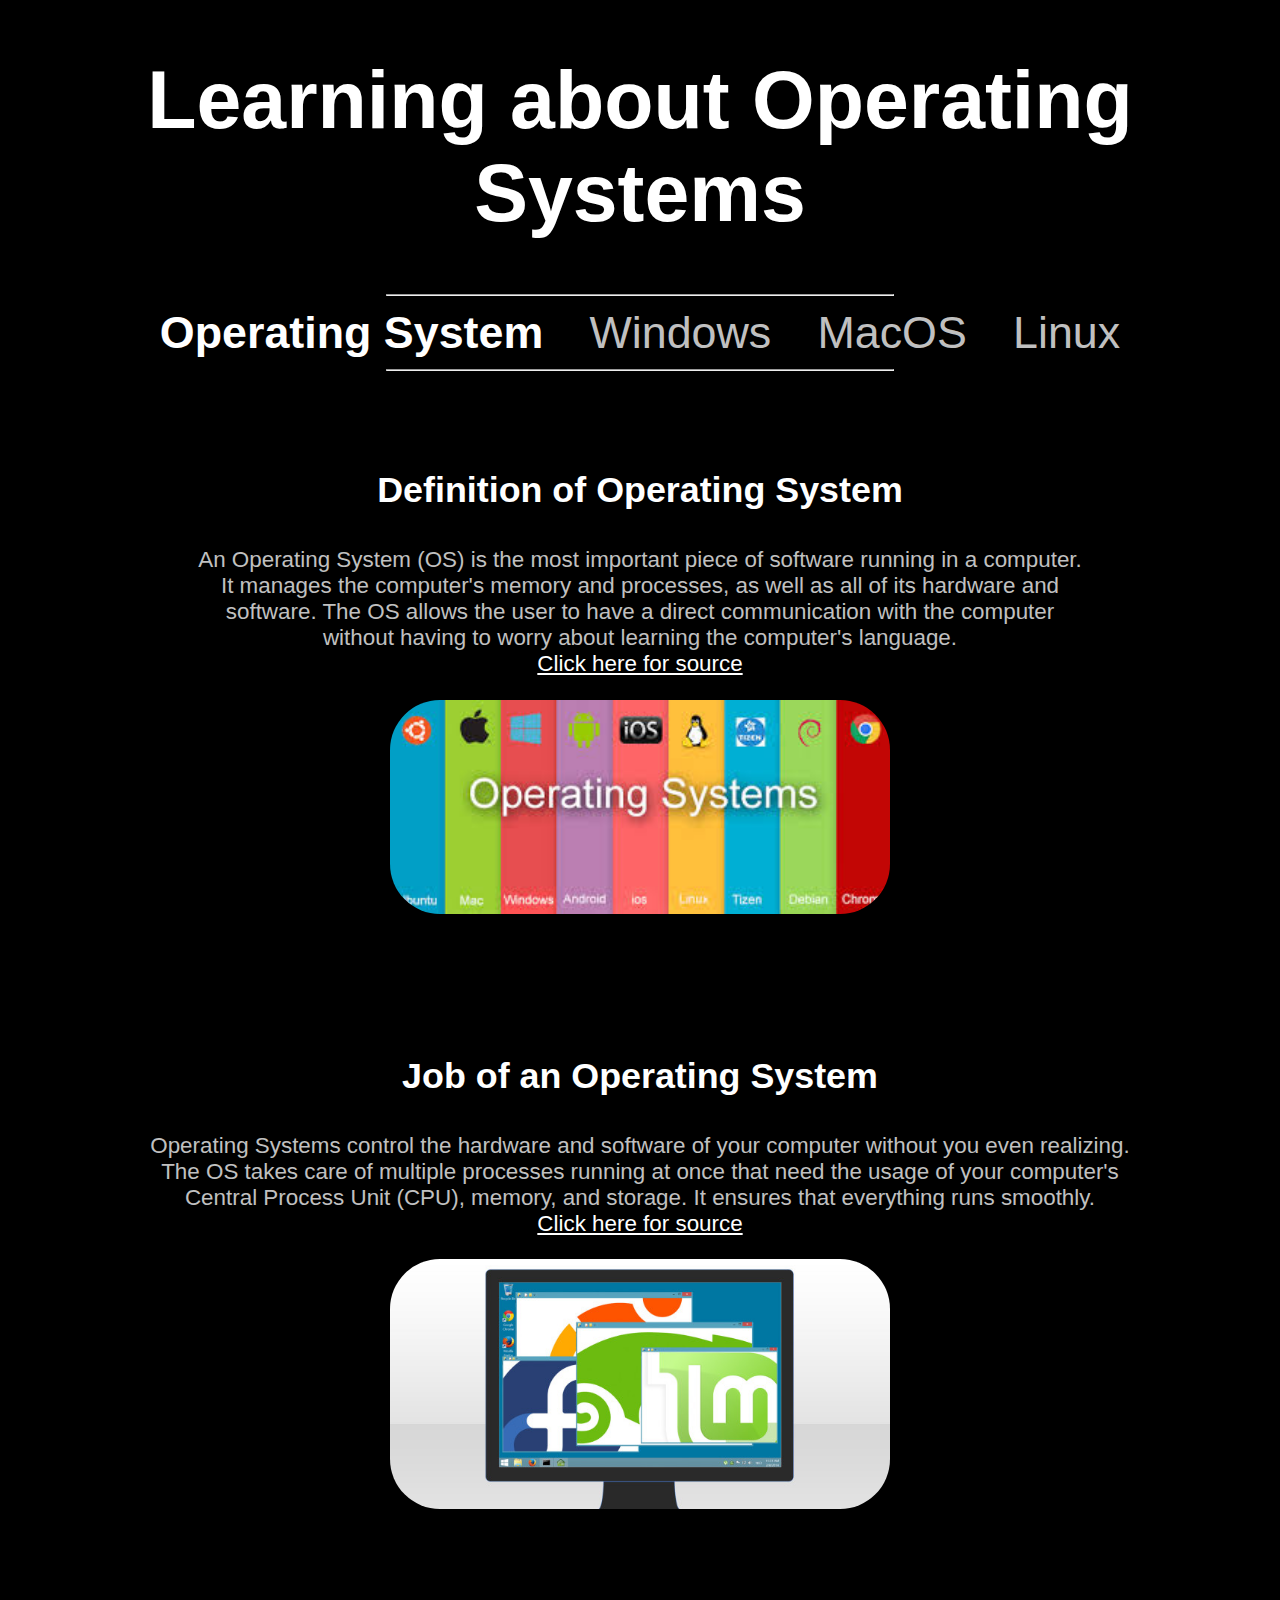
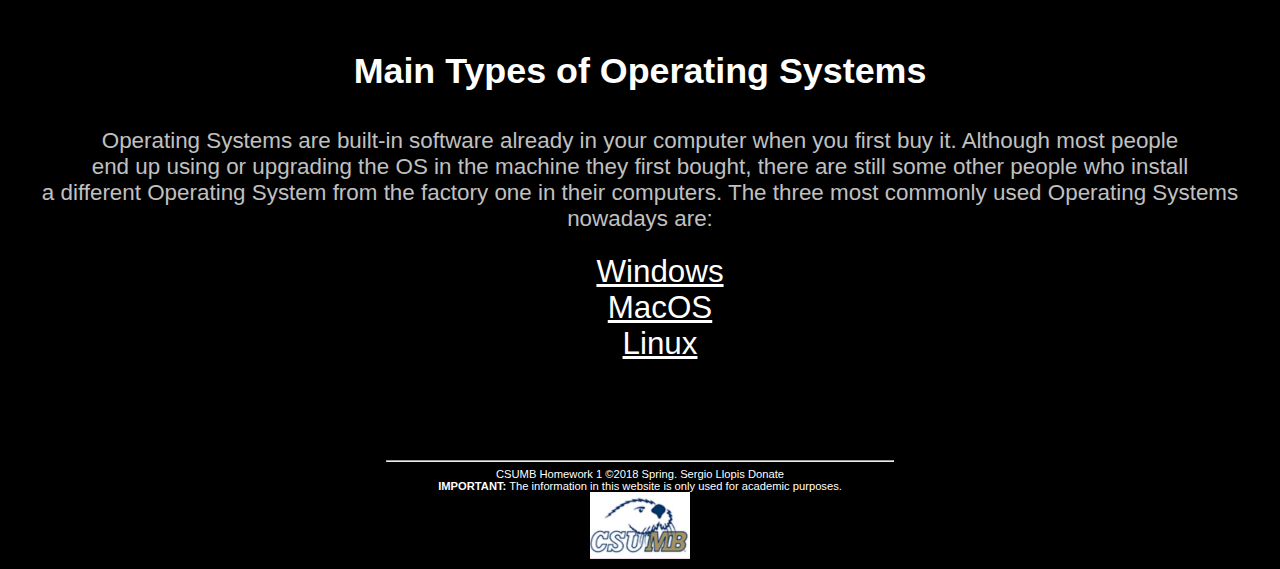
==== hw/hw1/index.html @ 1d0fd198 "Homework 1 Finished" ====
<!DOCTYPE html>
<html>
    <head>
        <meta charset="utf-8"/>
        <title> Understanding Operating Systems in Computer Science. </title>
        
        <link href="css/styles.css" rel="stylesheet" type="text/css" />
        <link href="https://fonts.googleapis.com/css?family=Pacifico" rel="stylesheet">
    </head>

    <body>
        <header>
            <h1> Learning about Operating Systems </h1>
        </header>
        
        <nav>
            <hr>
            <a href="index.html" style="color:white"><strong>Operating System</strong></a>
            <a href="windows.html">Windows</a>
            <a href="macos.html">MacOS</a>
            <a href="linux.html">Linux</a>
            <hr>
        </nav>
        
        <br /> <br />
        
        <div id="content">
            
            <div id="definition">
                
                <h3 id="subheader"> Definition of Operating System </h3>
                
                <p id="pDefinition">
                    An Operating System (OS) is the most important piece of software running in a computer. <br>
                    It manages the computer's memory and processes, as well as all of its hardware and <br>
                    software. The OS allows the user to have a direct communication with the computer <br>
                    without having to worry about learning the computer's language. <br>
                    
                    <a id="source" href="https://www.gcflearnfree.org/computerbasics/understanding-operating-systems/1/">Click here for source</a>
                </p>
                
                <img id="os" src="img/os.jpg" alt="Picture of Operating Systems" />

            </div>
            
            <div id="job">
                
                <h3 id="subheader"> Job of an Operating System </h3>
                <p id="pJob">
                    Operating Systems control the hardware and software of your computer without you even realizing. <br>
                    The OS takes care of multiple processes running at once that need the usage of your computer's <br>
                    Central Process Unit (CPU), memory, and storage. It ensures that everything runs smoothly. <br>
                 
                 <a id="source" href="https://www.gcflearnfree.org/computerbasics/understanding-operating-systems/1/">Click here for source</a>
                </p>
                
             <img id="processes" src="img/processes.jpg" alt="Picture of multiple processes" />
            </div>
            
            <div id="types">
                
                <h3 id="subheader"> Main Types of Operating Systems </h3>
                <p id="pTypes">
                    Operating Systems are built-in software already in your computer when you first buy it. Although most people <br>
                    end up using or upgrading the OS in the machine they first bought, there are still some other people who install <br>
                    a different Operating System from the factory one in their computers. The three most commonly used Operating Systems nowadays are:
                </p>
                <ul>
                    <li><a id="list" href="windows.html"style="color:white">Windows</a></li>
                    <li><a id="list" href="macos.html" style="color:white">MacOS</a></li>
                    <li><a id="list" href="linux.html"style="color:white">Linux</a></li>
                </ul>
            </div>
        </div>
        
        <footer>
            <hr>
            CSUMB Homework 1 &copy;2018 Spring. Sergio Llopis Donate<br />
            <strong>IMPORTANT:</strong> The information in this website is only used for academic purposes.<br />
            <img id="csumb" src="img/csumb.jpeg" alt="Picture of CSUMB" />
        </footer>
    </body>
</html>
---- hw/hw1/css/styles.css ----
body{
    text-align:center;
    background-color:black;
    color:silver;
    font-family:"Arial";
    font-size:1.4em;
}

#subheader{
    color:white;
    font-size:1.6em;
}

#list{
    color:white;
    font-size:1.4em;
    
}


body header{
    font-size:1.8em;
    color:white;
    font-family:"Arial";
    
}

nav a{
    padding:20px;
    font-size:2em;
    text-decoration: none;  /*removes underline*/
    color:silver;
}
nav a:hover{
    border-bottom:2px black solid;
    font-size:2.6em;
    transition: .7s;
}

#os{
    width:500px;
    border-radius:50px;
}

#processes{
    width:500px;
    border-radius:50px;
}

#definition{
    padding-bottom:100px;
}

#job{
    padding-bottom:100px;
}

#source{
    color:white;
}

#types{
    padding-bottom:40px;
}

footer{
    color:white;
    font-size:.5em;
}

#csumb{
    width:100px;
}

#macos{
    width:800px;
}

hr{
    width:40%;
}

.linux{
    width:800px;
}

ul{
    list-style-type:none;
}

#windowsGif{
    width:800px;
}

#content {
    padding-bottom:30px;
}
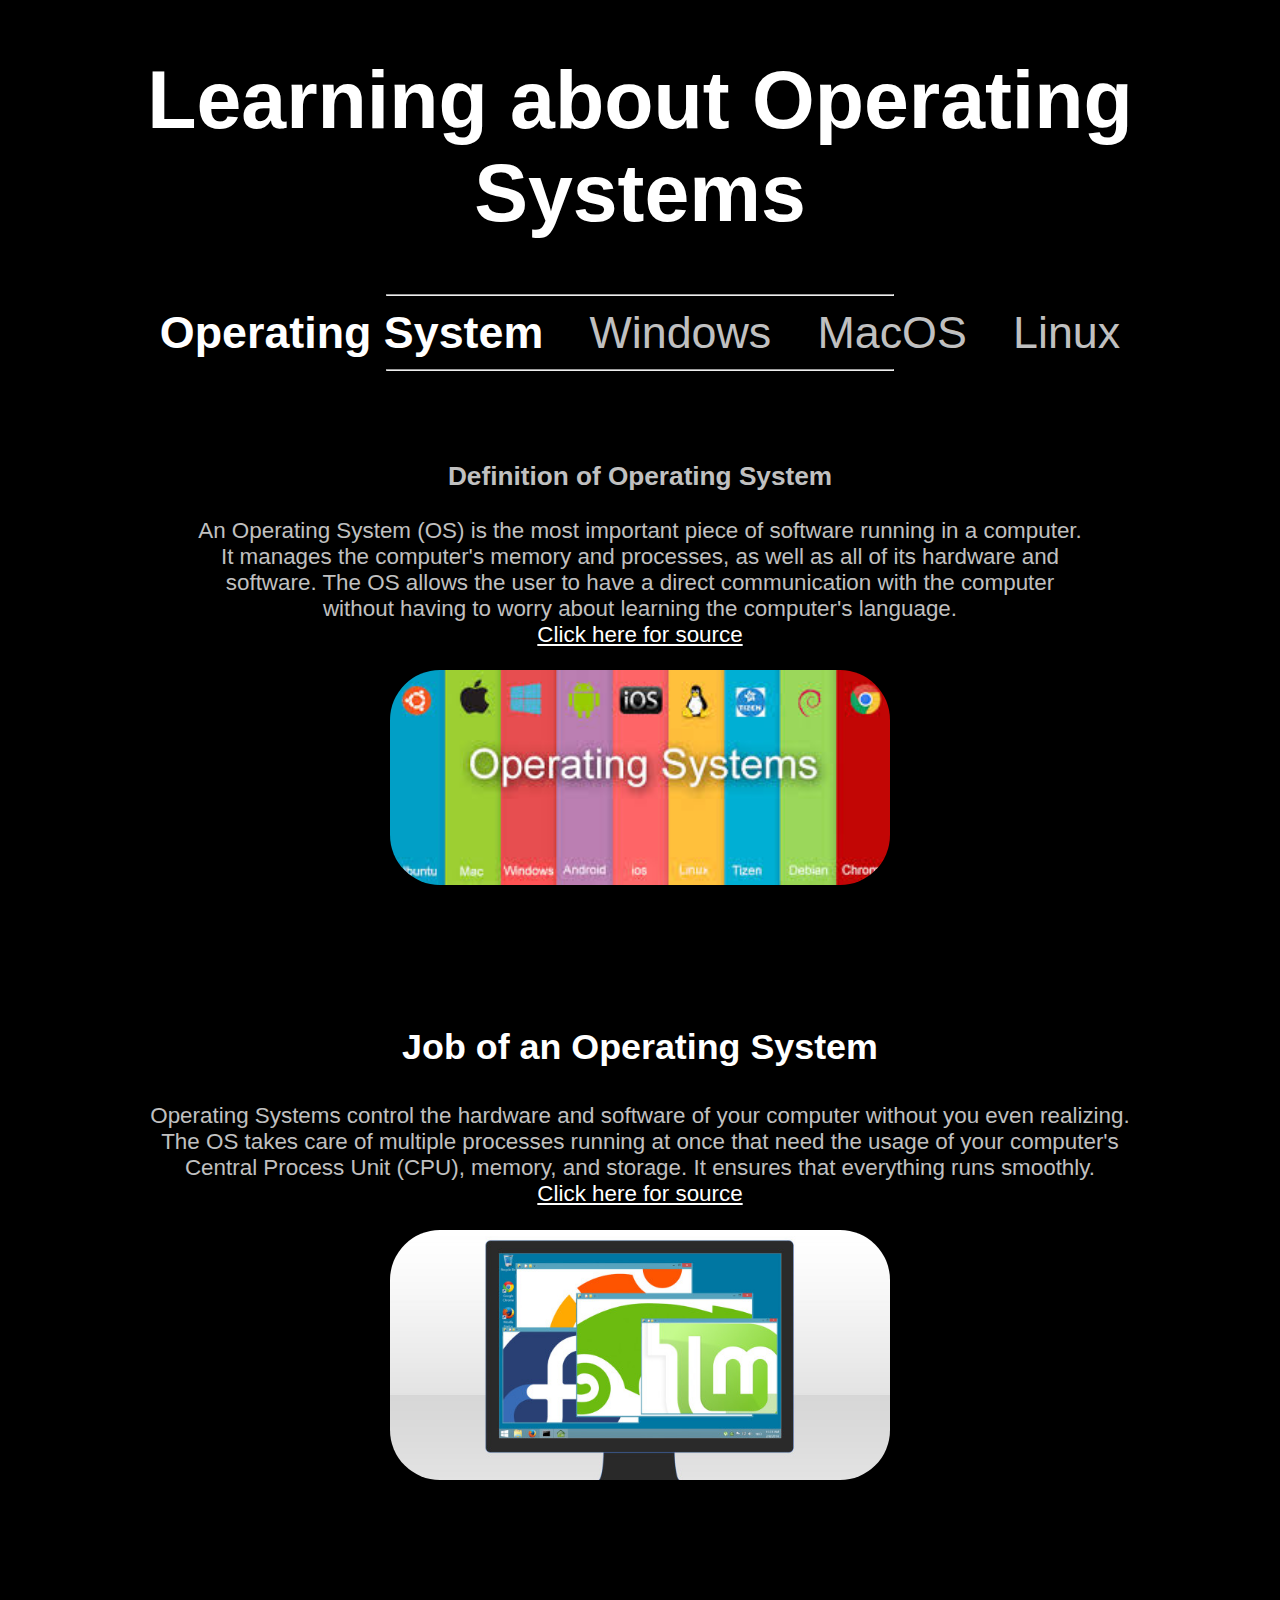
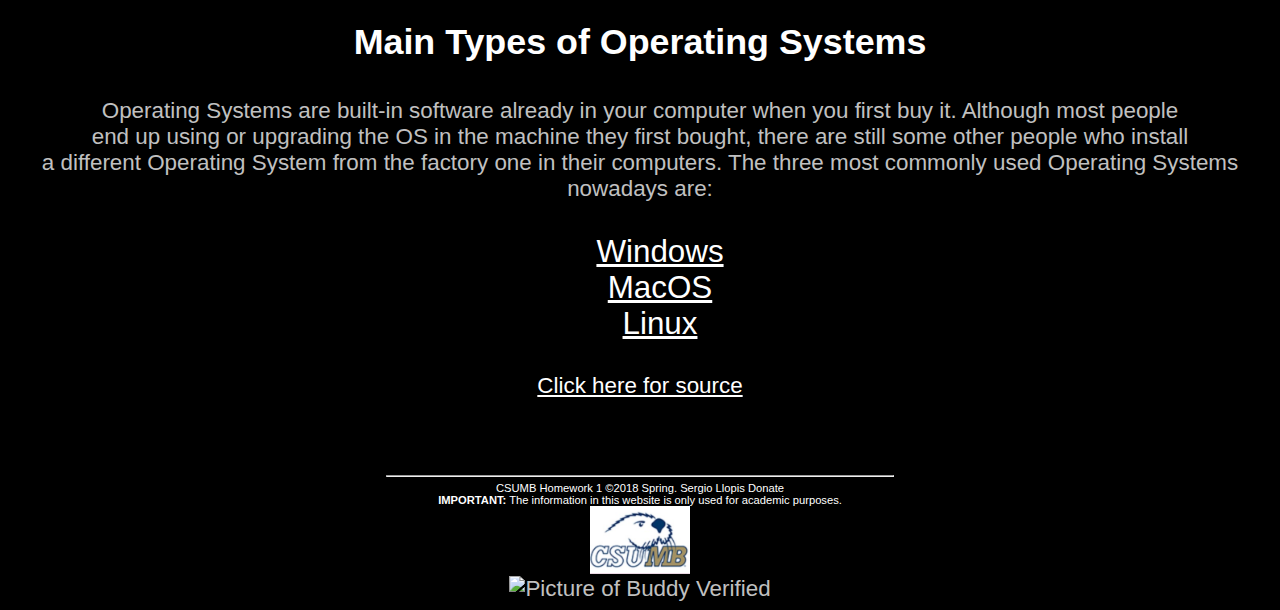
==== commit d4496e1f: "Ready to turn in" ====
--- a/hw/hw1/index.html
+++ b/hw/hw1/index.html
@@ -36,7 +36,7 @@
                     software. The OS allows the user to have a direct communication with the computer <br>
                     without having to worry about learning the computer's language. <br>
                     
-                    <a id="source" href="https://www.gcflearnfree.org/computerbasics/understanding-operating-systems/1/">Click here for source</a>
+                    <a id="source" style="color:white" href="https://www.gcflearnfree.org/computerbasics/understanding-operating-systems/1/">Click here for source</a>
                 </p>
                 
                 <img id="os" src="img/os.jpg" alt="Picture of Operating Systems" />
@@ -45,13 +45,13 @@
             
             <div id="job">
                 
-                <h3 id="subheader"> Job of an Operating System </h3>
+                <h3 id="subheader5"> Job of an Operating System </h3>
                 <p id="pJob">
                     Operating Systems control the hardware and software of your computer without you even realizing. <br>
                     The OS takes care of multiple processes running at once that need the usage of your computer's <br>
                     Central Process Unit (CPU), memory, and storage. It ensures that everything runs smoothly. <br>
                  
-                 <a id="source" href="https://www.gcflearnfree.org/computerbasics/understanding-operating-systems/1/">Click here for source</a>
+                 <a id="source1" style="color:white" href="https://www.gcflearnfree.org/computerbasics/understanding-operating-systems/1/">Click here for source</a>
                 </p>
                 
              <img id="processes" src="img/processes.jpg" alt="Picture of multiple processes" />
@@ -59,17 +59,18 @@
             
             <div id="types">
                 
-                <h3 id="subheader"> Main Types of Operating Systems </h3>
+                <h3 id="subheader1"> Main Types of Operating Systems </h3>
                 <p id="pTypes">
                     Operating Systems are built-in software already in your computer when you first buy it. Although most people <br>
                     end up using or upgrading the OS in the machine they first bought, there are still some other people who install <br>
                     a different Operating System from the factory one in their computers. The three most commonly used Operating Systems nowadays are:
                 </p>
-                <ul>
-                    <li><a id="list" href="windows.html"style="color:white">Windows</a></li>
-                    <li><a id="list" href="macos.html" style="color:white">MacOS</a></li>
-                    <li><a id="list" href="linux.html"style="color:white">Linux</a></li>
+                <ul id="list1">
+                    <li><a href="windows.html" style="color:white">Windows</a></li>
+                    <li><a href="macos.html" style="color:white">MacOS</a></li>
+                    <li><a href="linux.html" style="color:white">Linux</a></li>
                 </ul>
+                <a id="source6" style="color:white" href="https://www.gcflearnfree.org/computerbasics/understanding-operating-systems/1/">Click here for source</a>
             </div>
         </div>
         
@@ -79,5 +80,6 @@
             <strong>IMPORTANT:</strong> The information in this website is only used for academic purposes.<br />
             <img id="csumb" src="img/csumb.jpeg" alt="Picture of CSUMB" />
         </footer>
+        <img id="buddy" src="img/buddy_verified.png" alt="Picture of Buddy Verified" />
     </body>
 </html>--- a/hw/hw1/css/styles.css
+++ b/hw/hw1/css/styles.css
@@ -6,17 +6,15 @@
     font-size:1.4em;
 }
 
-#subheader{
+#subheader5, #subheader1, #subheader2, #subheader3, #subheader4{
     color:white;
     font-size:1.6em;
 }
 
-#list{
+#list1, #list2, #list3{
     color:white;
     font-size:1.4em;
-    
 }
-
 
 body header{
     font-size:1.8em;
@@ -55,7 +53,7 @@
     padding-bottom:100px;
 }
 
-#source{
+#source, #source1, #source2, #source3, #source4, #source5, #source6{
     color:white;
 }
 
